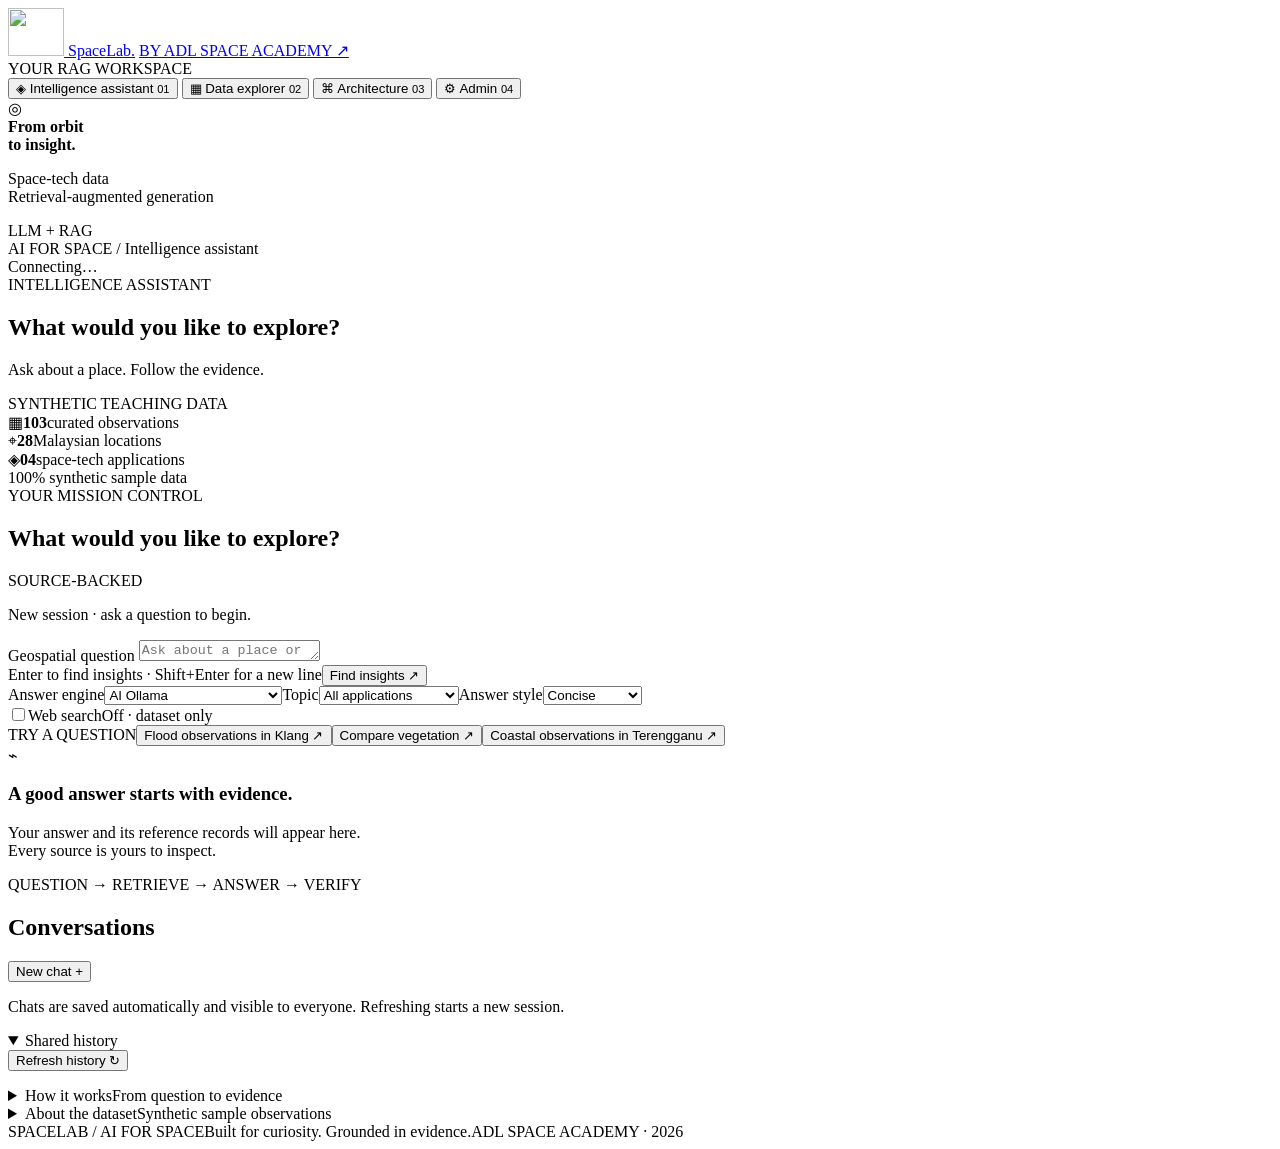
==== frontend/index.html @ 1331785b "feat(chat): preserve session context and show newest exchanges first" ====
<!doctype html>
<html lang="en">
<head>
  <meta charset="utf-8"><meta name="viewport" content="width=device-width, initial-scale=1">
  <meta name="theme-color" content="#10182a">
  <title>SpaceLab | AI for Space Learning · ADL Space Academy</title>
  <meta name="description" content="Explore Malaysian space-tech scenarios with SpaceLab by ADL Space Academy. Ask AI questions, inspect synthetic satellite observations and learn with cited evidence.">
  <meta name="author" content="ADL Space Academy">
  <meta name="robots" content="index, follow, max-image-preview:large">
  <link rel="canonical" href="https://spacelab.adlspace.academy/">
  <link rel="icon" type="image/png" sizes="1024x1024" href="/assets/adl-blue.png">
  <link rel="apple-touch-icon" href="/assets/adl-blue.png">
  <link rel="manifest" href="/site.webmanifest">
  <meta name="application-name" content="SpaceLab">
  <meta name="apple-mobile-web-app-title" content="SpaceLab">
  <meta property="og:type" content="website">
  <meta property="og:locale" content="en_MY">
  <meta property="og:site_name" content="SpaceLab · ADL Space Academy">
  <meta property="og:title" content="SpaceLab | AI for Space Learning · ADL Space Academy">
  <meta property="og:description" content="From orbit to insight. Explore Malaysian space-tech scenarios, ask AI questions and inspect evidence from synthetic satellite observations.">
  <meta property="og:url" content="https://spacelab.adlspace.academy/">
  <meta property="og:image" content="https://spacelab.adlspace.academy/assets/adl-blue.png">
  <meta property="og:image:type" content="image/png">
  <meta property="og:image:width" content="1024">
  <meta property="og:image:height" content="1024">
  <meta property="og:image:alt" content="ADL Apadilangit Space Academy logo">
  <meta name="twitter:card" content="summary_large_image">
  <meta name="twitter:title" content="SpaceLab | AI for Space Learning · ADL Space Academy">
  <meta name="twitter:description" content="Explore Malaysian space-tech scenarios with AI, synthetic satellite observations and evidence you can inspect.">
  <meta name="twitter:image" content="https://spacelab.adlspace.academy/assets/adl-blue.png">
  <meta name="twitter:image:alt" content="ADL Apadilangit Space Academy logo">
  <script type="application/ld+json">
  {
    "@context": "https://schema.org",
    "@type": "WebApplication",
    "name": "SpaceLab",
    "url": "https://spacelab.adlspace.academy/",
    "description": "An educational space-tech workspace for exploring synthetic Malaysian satellite observations, asking AI questions and inspecting cited evidence.",
    "applicationCategory": "EducationalApplication",
    "operatingSystem": "Web browser",
    "inLanguage": "en",
    "image": "https://spacelab.adlspace.academy/assets/adl-blue.png",
    "publisher": {
      "@type": "Organization",
      "name": "ADL Space Academy",
      "url": "https://adlspace.academy/",
      "logo": "https://spacelab.adlspace.academy/assets/adl-blue.png"
    }
  }
  </script>
  <link rel="stylesheet" href="/styles.css"><script defer src="/app.js"></script>
</head>
<body>
  <aside class="sidebar">
    <a class="brand" href="/" aria-label="SpaceLab by ADL Space Academy home"><img class="brand-icon" src="/assets/adl-black.jpeg" width="56" height="48" alt=""> SpaceLab<span class="brand-dot">.</span></a>
    <a class="brand-academy" href="https://adlspace.academy/" target="_blank" rel="noopener noreferrer">BY ADL SPACE ACADEMY ↗</a>
    <div class="workspace-label">YOUR RAG WORKSPACE</div>
    <nav aria-label="Workspace">
      <button class="nav-item active" data-view="assistant"><span>◈</span> Intelligence assistant <small>01</small></button>
      <button class="nav-item" data-view="explorer"><span>▦</span> Data explorer <small>02</small></button>
      <button class="nav-item" data-view="architecture"><span>⌘</span> Architecture <small>03</small></button>
      <button class="nav-item" data-view="admin"><span>⚙</span> Admin <small>04</small></button>
    </nav>
    <div class="sidebar-bottom"><div class="orbit-mini" aria-hidden="true">◎</div><strong>From orbit<br>to insight.</strong><p>Space-tech data<br>Retrieval-augmented generation</p><span class="tag">LLM + RAG</span></div>
  </aside>
  <div class="main-shell">
    <header class="topbar"><span>AI FOR SPACE <span class="slash">/</span> <span id="breadcrumb">Intelligence assistant</span></span><div class="status"><span class="status-dot"></span><span id="connection">Connecting…</span></div></header>
    <main>
      <section id="view-admin" class="view" hidden>
        <div class="page-title"><span class="eyebrow">WORKSPACE CONTROLS</span><h1>Admin</h1><p>Manage answer modes and record updates for everyone using this app.</p></div>
        <section class="card admin-card">
          <form id="admin-login-form">
            <h2>Sign in as admin</h2>
            <label for="admin-password">Admin password<input id="admin-password" type="password" autocomplete="current-password" maxlength="1000" required></label>
            <button class="primary" id="admin-login-button" type="submit">Sign in</button>
          </form>
          <div id="admin-controls" hidden>
            <h2>Admin settings</h2><p>Changes apply to all browsers. Admins can still edit records and upload CSV files when user updates are disabled.</p>
            <form id="admin-settings-form">
              <label class="admin-option"><input id="excerpt-only" type="checkbox" role="switch"> Force excerpt mode only</label>
              <p class="muted">When off, users can choose excerpt or AI mode. When on, AI and web search are disabled.</p>
              <label class="admin-option"><input id="allow-record-updates" type="checkbox" role="switch"> Allow users to update records</label>
              <p class="muted">When off, users cannot edit records or upload CSV files.</p>
              <button class="primary" type="submit">Save settings</button>
            </form>
            <button class="text-button" id="admin-signout" type="button">Sign out</button>
          </div>
          <p id="admin-status" role="status" aria-live="polite"></p>
        </section>
      </section>
      <section id="view-assistant" class="view">
        <header class="assistant-heading"><div><span class="eyebrow">INTELLIGENCE ASSISTANT</span><h1>What would you like to explore?</h1><p>Ask about a place. Follow the evidence.</p></div><span class="tag pale">SYNTHETIC TEACHING DATA</span></header>
        <div class="metrics"><div><span class="metric-icon">▦</span><strong class="record-count">103</strong><span>curated observations</span></div><div><span class="metric-icon">⌖</span><strong class="location-count">28</strong><span>Malaysian locations</span></div><div><span class="metric-icon">◈</span><strong>04</strong><span>space-tech applications</span></div><div><span class="synthetic-dot"></span><span>100% synthetic sample data</span></div></div>
        <div class="workbench">
          <div class="assistant-column">
          <section class="card ask-card"><div class="card-heading"><div><span class="eyebrow">YOUR MISSION CONTROL</span><h2>What would you like to explore?</h2></div><span class="tag pale">SOURCE-BACKED</span></div>
            <p id="chat-status" class="muted" role="status">New session · ask a question to begin.</p>
            <button id="continue-chat" class="primary" type="button" hidden>Continue this session ↗</button>
            <form id="question-form">
              <div class="question-composer">
                <label for="question" class="sr-only">Geospatial question</label>
                <textarea id="question" rows="1" maxlength="1000" minlength="3" required aria-describedby="question-hint" placeholder="Ask about a place or observation…"></textarea>
                <div class="composer-footer"><span id="question-hint">Enter to find insights · Shift+Enter for a new line</span><button type="submit" class="primary" id="ask-button">Find insights <span>↗</span></button></div>
              </div>
              <div class="settings"><label>Answer engine<select id="engine"><option value="qwen" selected>AI Ollama</option><option value="offline">Offline · retrieved excerpts</option></select></label><label>Topic<select id="topic"><option value="all">All applications</option><option value="flood">Flood monitoring</option><option value="vegetation">Vegetation</option><option value="land-use">Land-use change</option><option value="coastal">Coastal observation</option></select></label><label>Answer style<select id="style"><option value="concise">Concise</option><option value="briefing">Field briefing</option></select></label></div>
              <div class="web-search-control"><label class="web-search-toggle" for="web-search"><input id="web-search" type="checkbox" role="switch" aria-describedby="web-search-hint"><span class="switch-track" aria-hidden="true"></span><span>Web search</span></label><span id="web-search-hint">Off · dataset only</span></div>
            </form>
            <div class="suggestions"><span>TRY A QUESTION</span><button data-query="What do the flood observations in Klang show?">Flood observations in Klang ↗</button><button data-query="Compare vegetation in Kuching and Kota Kinabalu.">Compare vegetation ↗</button><button data-query="What do coastal observations show in Terengganu?">Coastal observations in Terengganu ↗</button></div>
          </section>
          <section id="answer-panel" class="card answer-card" tabindex="-1" aria-label="Conversation" aria-live="polite"><div class="empty-answer"><span class="empty-icon">⌁</span><h3>A good answer starts with evidence.</h3><p>Your answer and its reference records will appear here.<br>Every source is yours to inspect.</p><span class="text-badge">QUESTION → RETRIEVE → ANSWER → VERIFY</span></div></section>
          </div>
          <aside class="right-column" aria-label="Conversation history and assistant information">
          <section class="card chat-history" aria-label="Conversation history">
            <div class="chat-toolbar"><h2>Conversations</h2><button id="new-chat" type="button" class="primary">New chat +</button></div>
            <p class="muted">Chats are saved automatically and visible to everyone. Refreshing starts a new session.</p>
            <details id="history-panel" open><summary>Shared history</summary>
              <button id="refresh-history" type="button" class="text-button">Refresh history ↻</button>
              <p id="history-status" role="status" aria-live="polite"></p>
              <div id="history-list"></div>
              <button id="more-history" type="button" class="text-button" hidden>Load more</button>
            </details>
          </section>

            <details class="card pipeline-card support-panel">
              <summary><span>How it works</span><span class="detail-hint">From question to evidence</span></summary>
              <ol class="pipeline"><li><span>01</span><div><strong>Ask in your own words</strong><p>A question about a place or observation.</p></div></li><li><span>02</span><div><strong>Retrieve relevant records</strong><p>BM25 search finds matching reference data.</p></div></li><li><span>03</span><div><strong>Build a grounded answer</strong><p>Read excerpts, or let the configured model draft with citations.</p></div></li><li><span>04</span><div><strong>Check the source</strong><p>Verify the date, value and limitations.</p></div></li></ol>
              <button class="text-button" id="show-prompt">Inspect the AI system prompt ↗</button><pre id="prompt-content" hidden></pre>
            </details>
            <details class="card support-panel">
              <summary><span>About the dataset</span><span class="detail-hint">Synthetic sample observations</span></summary>
              <p class="muted">These invented records help you practise RAG. They are not live satellite measurements or operational advice.</p><button class="text-button" data-go="explorer">Meet your dataset ↗</button>
            </details>
          </aside>
        </div>
      </section>
      <section id="view-explorer" class="view" hidden><div class="page-title"><span class="eyebrow">KNOW YOUR EVIDENCE</span><h1>Explore the dataset.</h1><p><span class="record-count">103</span> invented observations. <span class="location-count">28</span> places across Malaysia. Four ways to see our planet.</p></div><div class="toolbar"><label>Find records<input id="data-search" type="search" placeholder="Search places, sensors or themes"></label><label>Application<select id="data-theme"><option value="all">All applications</option><option value="flood">Flood</option><option value="vegetation">Vegetation</option><option value="land-use">Land-use</option><option value="coastal">Coastal</option></select></label><div class="download-links"><a href="/sample-data/observations.csv" download>CSV ↓</a><a href="/sample-data/observations.json" download>JSON ↓</a><a href="/sample-data/observations.geojson" download>GeoJSON ↓</a></div></div><details class="card csv-import-panel"><summary>Upload CSV · update or add observations</summary>
          <p>Download the <a href="/sample-data/observations.csv" download>current CSV as a template</a>. Matching IDs update existing observations; new IDs add observations. Records missing from the file stay unchanged.</p>
          <p class="muted">Synthetic teaching observations only. Keep the template headers and application metrics. New IDs use the application prefix and three digits (for example, FLOOD-029). Summaries and quality are recalculated. Maximum 2 MB or 2,000 rows. If any row is invalid, nothing is saved.</p>
          <form id="csv-import-form"><label for="csv-file">Choose a CSV file<input id="csv-file" type="file" accept=".csv,text/csv" required aria-describedby="csv-import-status"></label><button id="csv-import-button" class="primary" type="submit" disabled>Upload and save</button></form>
          <p id="csv-import-status" role="status" aria-live="polite"></p>
        </details><div class="explorer-layout"><section class="card location-plot"><h2>Where the records live</h2><p id="map-caption">Malaysia outline · north is up · panels use separate scales. Hover or focus a point for its place name.</p><svg id="location-map" viewBox="0 0 500 480" role="img" aria-label="Map of Peninsular and East Malaysia with sample location markers"></svg><p>Coordinates are approximate place references. All observations and measurement values are fictional. Outline: <a href="https://www.naturalearthdata.com/" target="_blank" rel="noopener noreferrer">Natural Earth</a>.</p></section><section><p id="edit-status" class="muted" role="status" aria-live="polite"></p><div id="record-summary" class="muted" aria-live="polite"></div><div id="records-list" class="records-list"></div></section></div></section>
      <section id="view-architecture" class="view" hidden>
        <div class="page-title"><span class="eyebrow">INSIDE SPACELAB</span><h1>The system behind the answer.</h1><p>Follow the current system: Malaysian sample data, grouped browsing, CSV imports, editable records and optional web context.</p></div>
        <div class="architecture-overview">
          <button type="button" class="architecture-shortcut" data-architecture-target="architecture-system" aria-controls="architecture-system"><span class="tag pale">01 · SYSTEM ARCHITECTURE</span><span class="architecture-shortcut-description">Data storage, grouped Explorer, CSV imports and external services.</span></button>
          <button type="button" class="architecture-shortcut" data-architecture-target="architecture-process" aria-controls="architecture-process"><span class="tag pale">02 · PROCESS FLOW</span><span class="architecture-shortcut-description">Dataset queries, atomic CSV imports, generation and fallback.</span></button>
          <button type="button" class="architecture-shortcut" data-architecture-target="architecture-plain-language" aria-controls="architecture-plain-language"><span class="tag pale">03 · PLAIN-LANGUAGE GUIDE</span><span class="architecture-shortcut-description">How the finder, calculator, researcher and writer work together.</span></button>
        </div>
        <details id="architecture-system" class="card diagram-card architecture-section" aria-labelledby="architecture-heading" open>
          <summary class="diagram-summary"><h2 id="architecture-heading"><span class="diagram-summary-copy"><span class="eyebrow">01 / HOW THE COMPONENTS CONNECT</span><span class="diagram-summary-title">System architecture</span></span><span class="diagram-toggle" aria-hidden="true"></span></h2></summary>
          <div class="diagram-content"><div class="diagram-download"><a class="text-button" href="/diagrams/architecture.svg" download="spacelab-architecture.svg">Download SVG ↓</a></div>
          <p class="muted">One browser app and a shared Python backend, served locally or through Heroku Gunicorn. The backend combines the bundled dataset with saved edits and uploaded observations, computes results and optionally calls the model and web-search service.</p>
          <section aria-labelledby="component-folders-heading">
            <h3 id="component-folders-heading">Components and folders</h3>
            <p class="muted">Each folder groups one responsibility. The backend serves the frontend and calls the RAG engine in the same Python process. Ollama and web search connect to optional external services.</p>
            <div class="architecture-notes">
              <div><h3><code>frontend/</code> · Browser interface</h3><p>Pages, styles and JavaScript for the assistant, Data Explorer and Architecture views. Bundled map assets provide geographic context. Data Explorer groups records by application with counts and search. The browser sends questions, record edits and CSV uploads to the backend API.</p></div>
              <div><h3><code>backend/</code> · Python API gateway</h3><p><code>server.py</code> starts the local server; <code>webapp.py</code> handles HTTP routes and the production WSGI entry point. It validates requests, serves UI assets, reads current records and returns answers, saved edits, CSV import counts and exports.</p></div>
              <div><h3><code>rag_server/</code> · RAG and AI context</h3><p><code>rag.py</code> retrieves dataset evidence, computes rankings and listings, and composes excerpts or calls Ollama. <code>web_context.py</code> builds model context with optional external search excerpts and checks citations.</p></div>
              <div><h3><code>data/</code> · Datasets and persistence</h3><p><code>sample-data/</code> holds the JSON, CSV, GeoJSON and practice queries. <code>generate_data.py</code> rebuilds the synthetic corpus. <code>record_store.py</code> validates edits and entire CSV uploads, merges SQLite overrides and added records, and exports current records; local saves live in <code>database/</code>.</p></div>
              <div><h3><code>docs/</code> · Architecture and guides</h3><p><code>diagrams/</code> holds the downloadable architecture and process-flow SVG documents shown on this page. <code>HEROKU.md</code> describes deployment, model connections and storage limits.</p></div>
              <div><h3><code>tests/</code> · Shared verification</h3><p>Unit and HTTP integration checks cover retrieval, model and search fallback, data consistency, record editing, atomic CSV upserts, import validation, concurrent writes and API responses. Deployment settings such as <code>Procfile</code> and <code>requirements.txt</code> stay at the repository root.</p></div>
            </div>
            <p class="muted">Question flow: <code>frontend/</code> → <code>backend/</code> → current records from <code>data/</code> → evidence and answer from <code>rag_server/</code> → backend response → browser. Edits and CSV imports pass through the backend to the same SQLite data store. Imports validate every row before one transaction updates matching IDs and inserts new IDs.</p>
          </section>
          <figure class="diagram-figure"><div class="diagram-scroll" tabindex="0" role="region" aria-label="System architecture diagram; scroll horizontally on smaller screens"><img src="/diagrams/architecture.svg" width="1200" height="1700" alt="The browser connects through local Python or Heroku Gunicorn to shared routes. Each request reads bundled JSON plus SQLite edits and uploaded records. Grouped Data Explorer supports atomic CSV imports by ID. Python searches all matching data or computes rankings and complete lists. An optional Ollama model receives dataset evidence and, with Web search on, separate external excerpts. References, dynamic downloads and a bundled Malaysia map are available in the browser."></div><figcaption>Solid arrows show the dataset and response paths. Dashed arrows show optional web search and model generation. Peninsular and East Malaysia map outlines are bundled locally.</figcaption></figure>
          <div class="architecture-notes">
            <div><h3>Nationwide sample data</h3><p>The generator creates 103 synthetic observations across 28 locations, covering all 13 Malaysian states and three federal territories. Four applications cover flood, vegetation, land-use and coastal observations. These are invented teaching measurements.</p></div>
            <div><h3>Persistent record editing</h3><p>Expand an application group, then a record, and choose Edit record, then Save changes or Cancel. The backend validates changes and detects stale edits. Saved overrides live in local SQLite, separate from the bundled JSON, and are read for each request.</p></div>
            <div><h3>Atomic CSV import</h3><p>Download the current CSV as a template, then upload selected rows. Matching IDs update existing observations; new IDs add observations. Omitted records stay unchanged. Only synthetic teaching observations are supported. Invalid rows reject the entire file with a row-specific error.</p></div>
            <div><h3>Immediate data updates</h3><p>New answers, rankings, map markers and CSV, JSON or GeoJSON downloads use saved values immediately. Observation summaries and quality labels update automatically; IDs, applications and units remain stable. The importing or editing browser clears its previous answer after a successful save; other open browsers must refresh their records.</p></div>
            <div><h3>Malaysia reference map</h3><p>The Explorer draws locally bundled Natural Earth country outlines behind the markers. Both use the same coordinate projection. Peninsular and East Malaysia use separate panel scales, with hover and keyboard-focus labels. The map works offline.</p></div>
            <div><h3>Model and web connections</h3><p>The backend calls the configured Ollama-compatible model. The Web search switch is off by default. Turning it on selects AI Ollama and searches through Ollama Cloud for up to five external excerpts. Model and search credentials stay on the server.</p></div>
            <div><h3>Deployment and persistence</h3><p>Local SQLite edits and uploaded observations survive local app restarts and are shared by workers on the same filesystem. Heroku dyno filesystems are temporary and separate; durable hosted editing needs persistent storage. Local development can use local Ollama; Heroku needs a reachable model endpoint.</p></div>
          </div>
          <details class="bm25-explainer"><summary>How does retrieval differ from numeric ranking?</summary><p>Exact place and state names, topic aliases and the selected Topic narrow the candidate records. General questions use BM25 to rank positive text matches, with <code>k1 = 1.5</code> and <code>b = 0.75</code>. There is no fixed source-count cap. BM25 scores measure text relevance, not confidence or environmental severity.</p><p>Questions such as “top 5 worst flood in Malaysia” sort every matching record numerically before selecting five results. Flood rankings use inundated area, not overall severity. “List all flood observations” returns every matching record. Python computes these results directly, including when AI Ollama is selected.</p><p>Regional phrases such as “southern Malaysia” are not built-in state filters. With web search enabled, the model can use external context to explain a regional interpretation and its limitations. This project uses lexical retrieval, with no model training, embeddings or vector database.</p><p><a class="text-button" href="https://www.elastic.co/blog/practical-bm25-part-2-the-bm25-algorithm-and-its-variables" target="_blank" rel="noopener noreferrer">Explore BM25 scoring ↗</a> · <a class="text-button" href="https://nlp.stanford.edu/IR-book/html/htmledition/okapi-bm25-a-non-binary-model-1.html" target="_blank" rel="noopener noreferrer">Stanford information retrieval chapter ↗</a></p></details>
          </div>
        </details>
        <details id="architecture-process" class="card diagram-card architecture-section" aria-labelledby="flow-heading">
          <summary class="diagram-summary"><h2 id="flow-heading"><span class="diagram-summary-copy"><span class="eyebrow">02 / FROM QUESTION TO RESPONSE</span><span class="diagram-summary-title">Process flow</span></span><span class="diagram-toggle" aria-hidden="true"></span></h2></summary>
          <div class="diagram-content"><div class="diagram-download"><a class="text-button" href="/diagrams/process-flow.svg" download="spacelab-process-flow.svg">Download SVG ↓</a></div>
          <p class="muted">The request validates settings, reads current records and selects evidence. Web search adds an optional external path; computed dataset rankings and listings remain intact.</p>
          <figure class="diagram-figure"><div class="diagram-scroll" tabindex="0" role="region" aria-label="Process flow diagram; scroll horizontally on smaller screens"><img src="/diagrams/process-flow.svg" width="1200" height="1900" alt="After validation, the backend reads merged dataset records, computes rankings or full listings, or searches with BM25. Web search runs only when enabled and returns separate external excerpts or a search notice. Optional generation checks supplied source IDs and falls back to labelled excerpts. The browser separates the answer, clarification, dataset references and web links. CSV uploads validate every row, then atomically update matching IDs or add new IDs."></div><figcaption>The left path covers dataset evidence; the optional right path adds web references. Direct computed results and excerpts can return without a model call. New requests read saved edits and imported observations. The separate CSV path validates the whole file before saving.</figcaption></figure>
          <div class="architecture-notes">
            <div><h3>Dataset-only requests</h3><p>Web off makes no search-provider request. The model receives dataset evidence only. Without matching records, or for live conditions and predictions, the dataset-only path reports insufficient evidence. Offline mode shows excerpts and computed results without a model call.</p></div>
            <div><h3>Web-assisted requests</h3><p>Web on sends the question to Ollama Cloud search. Usable excerpts and their URLs form a separate evidence set, which can support model inference even when the dataset is insufficient. External context never validates invented measurements or replaces computed dataset results. Choosing Offline turns the switch off.</p></div>
            <div><h3>Transparent fallback</h3><p>Search failures and empty results are labelled, and the response uses dataset evidence. Model errors, timeouts and missing or invalid citations fall back to labelled excerpts. Successful web references remain available when the model fails.</p></div>
            <div><h3>Check evidence and dates</h3><p>Generated citation IDs must belong to the supplied evidence; web-assisted answers must cite a web reference. This checks source identity, not whether every claim follows from it. Search retrieval times are not publication dates. Verify relevance, dates and limitations.</p></div>
            <div><h3>References and exports</h3><p>The displayed answer hides inline source IDs and the duplicate Refs footer. The References section separates synthetic dataset cards from clickable external links and excerpts. Response JSON downloads retain both evidence sets, actual mode, notices and search status.</p></div>
            <div><h3>CSV upload flow</h3><p>The browser posts UTF-8 CSV to <code>/api/records/import</code> as <code>text/csv</code>, limited to 2 MB and 2,000 rows. The server rejects duplicate IDs, invalid headers, dates, measurements or applications. Within one SQLite transaction, it validates all rows, upserts by ID and returns added/updated counts plus the current dataset. Summaries and quality are recalculated. Imports replace supplied editable values; individual edits retain stale-version protection.</p></div>
            <div><h3>Edit and save flow</h3><p>An Explorer edit submits the original record and changed fields. Validation errors keep the draft available; a conflict protects newer edits. Successful saves update SQLite and the editing browser, while later queries and data downloads read the merged values.</p></div>
          </div>
          </div>
        </details>
        <details id="architecture-plain-language" class="card diagram-card architecture-section" aria-labelledby="plain-language-heading">
          <summary class="diagram-summary"><h2 id="plain-language-heading"><span class="diagram-summary-copy"><span class="eyebrow">03 / NO CODING KNOWLEDGE NEEDED</span><span class="diagram-summary-title">From your question to a grounded answer</span></span><span class="diagram-toggle" aria-hidden="true"></span></h2></summary>
          <div class="diagram-content"><div class="diagram-download"><a class="text-button" href="/diagrams/plain-language-flow.svg" download="spacelab-plain-language-flow.svg">Download SVG ↓</a></div>
          <p class="muted">Think of SpaceLab as a notebook, a finder, a calculator, an optional web researcher and an AI writer. Each has a different job.</p>
          <figure class="diagram-figure"><div class="diagram-scroll" tabindex="0" role="region" aria-label="Plain-language process diagram; scroll horizontally on smaller screens"><img src="/diagrams/plain-language-flow.svg" width="1100" height="1530" alt="SpaceLab reads synthetic Malaysian observations and saved edits, checks every matching record, and calculates rankings itself. Web search optionally supplies external context. The AI writer explains the evidence, or the app shows source excerpts. Users check separate dataset and web references, browse application groups and edit or import synthetic observations by ID."></div><figcaption>The calculator handles rankings and complete lists. The optional writer explains the supplied evidence. The notebook combines bundled sample records with saved edits and CSV additions; web references stay separate.</figcaption></figure>
          <div class="architecture-notes">
            <div><h3>Your notebook</h3><p>The dataset contains invented observations around Malaysia. Browse application groups in Data Explorer. Edit a record or upload a CSV to update the notebook for everyone using this app. Summaries, map markers, future answers and data downloads use those saved changes.</p></div>
            <div><h3>Choose the evidence</h3><p>Leave Web search off to use your dataset only. Turn it on to add external context with links you can inspect. Offline mode uses the calculator and source excerpts; AI Ollama asks the configured model to help explain the evidence.</p></div>
            <div><h3>Your final check</h3><p>Open References to inspect the dataset cards and any web sources. A plausible answer still needs checking. Sample measurements describe classroom scenarios; external excerpts may be incomplete or out of date.</p></div>
          </div>
          </div>
        </details>
      </section>
      <footer><span>SPACELAB / AI FOR SPACE</span><span>Built for curiosity. Grounded in evidence.</span><span>ADL SPACE ACADEMY · 2026</span></footer>
    </main>
  </div>
</body>
</html>
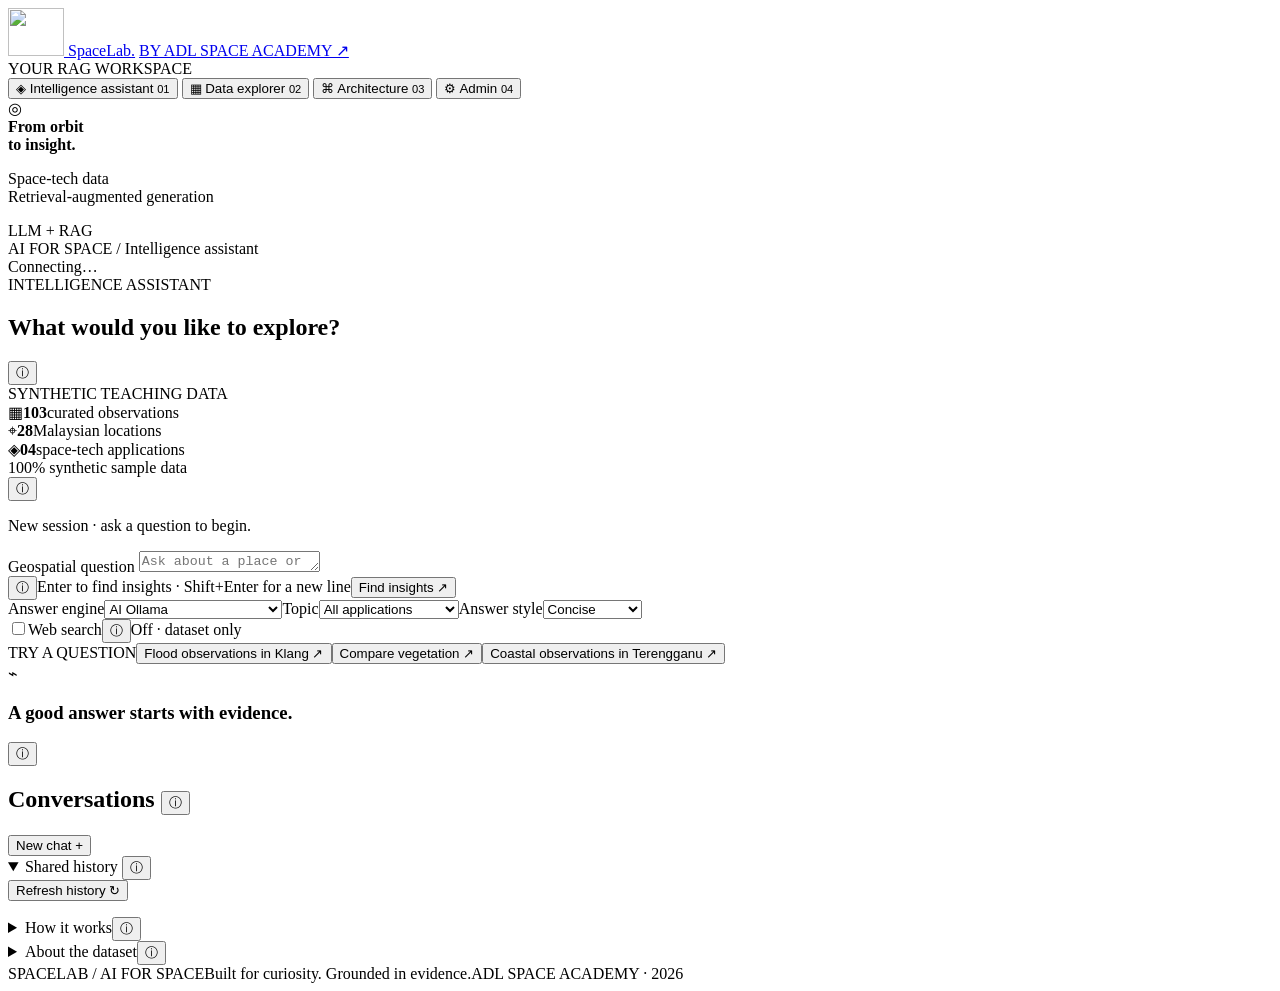
==== commit 3ec9ad47: "feat(assistant): simplify notes with accessible tooltips" ====
--- a/frontend/index.html
+++ b/frontend/index.html
@@ -89,46 +89,45 @@
         </section>
       </section>
       <section id="view-assistant" class="view">
-        <header class="assistant-heading"><div><span class="eyebrow">INTELLIGENCE ASSISTANT</span><h1>What would you like to explore?</h1><p>Ask about a place. Follow the evidence.</p></div><span class="tag pale">SYNTHETIC TEACHING DATA</span></header>
+        <header class="assistant-heading"><div><span class="eyebrow">INTELLIGENCE ASSISTANT</span><h1>What would you like to explore?</h1><button type="button" class="note-trigger" data-tooltip="Ask about a place. Follow the evidence." aria-label="Assistant information">ⓘ</button></div><span class="tag pale">SYNTHETIC TEACHING DATA</span></header>
         <div class="metrics"><div><span class="metric-icon">▦</span><strong class="record-count">103</strong><span>curated observations</span></div><div><span class="metric-icon">⌖</span><strong class="location-count">28</strong><span>Malaysian locations</span></div><div><span class="metric-icon">◈</span><strong>04</strong><span>space-tech applications</span></div><div><span class="synthetic-dot"></span><span>100% synthetic sample data</span></div></div>
         <div class="workbench">
           <div class="assistant-column">
-          <section class="card ask-card"><div class="card-heading"><div><span class="eyebrow">YOUR MISSION CONTROL</span><h2>What would you like to explore?</h2></div><span class="tag pale">SOURCE-BACKED</span></div>
-            <p id="chat-status" class="muted" role="status">New session · ask a question to begin.</p>
+          <section class="card ask-card" aria-label="Prompt composer">
+            <div class="composer-session"><button type="button" class="note-trigger" data-tooltip-source="chat-status" aria-describedby="chat-status" aria-label="Session information">ⓘ</button></div><p id="chat-status" class="sr-only" role="status">New session · ask a question to begin.</p>
             <button id="continue-chat" class="primary" type="button" hidden>Continue this session ↗</button>
             <form id="question-form">
               <div class="question-composer">
                 <label for="question" class="sr-only">Geospatial question</label>
                 <textarea id="question" rows="1" maxlength="1000" minlength="3" required aria-describedby="question-hint" placeholder="Ask about a place or observation…"></textarea>
-                <div class="composer-footer"><span id="question-hint">Enter to find insights · Shift+Enter for a new line</span><button type="submit" class="primary" id="ask-button">Find insights <span>↗</span></button></div>
+                <div class="composer-footer"><button type="button" class="note-trigger" data-tooltip-source="question-hint" aria-describedby="question-hint" aria-label="Keyboard shortcuts">ⓘ</button><span id="question-hint" class="sr-only">Enter to find insights · Shift+Enter for a new line</span><button type="submit" class="primary" id="ask-button">Find insights <span>↗</span></button></div>
               </div>
               <div class="settings"><label>Answer engine<select id="engine"><option value="qwen" selected>AI Ollama</option><option value="offline">Offline · retrieved excerpts</option></select></label><label>Topic<select id="topic"><option value="all">All applications</option><option value="flood">Flood monitoring</option><option value="vegetation">Vegetation</option><option value="land-use">Land-use change</option><option value="coastal">Coastal observation</option></select></label><label>Answer style<select id="style"><option value="concise">Concise</option><option value="briefing">Field briefing</option></select></label></div>
-              <div class="web-search-control"><label class="web-search-toggle" for="web-search"><input id="web-search" type="checkbox" role="switch" aria-describedby="web-search-hint"><span class="switch-track" aria-hidden="true"></span><span>Web search</span></label><span id="web-search-hint">Off · dataset only</span></div>
+              <div class="web-search-control"><label class="web-search-toggle" for="web-search"><input id="web-search" type="checkbox" role="switch" aria-describedby="web-search-hint"><span class="switch-track" aria-hidden="true"></span><span>Web search</span></label><button type="button" class="note-trigger" data-tooltip-source="web-search-hint" aria-describedby="web-search-hint" aria-label="Web search information">ⓘ</button><span id="web-search-hint" class="sr-only">Off · dataset only</span></div>
             </form>
             <div class="suggestions"><span>TRY A QUESTION</span><button data-query="What do the flood observations in Klang show?">Flood observations in Klang ↗</button><button data-query="Compare vegetation in Kuching and Kota Kinabalu.">Compare vegetation ↗</button><button data-query="What do coastal observations show in Terengganu?">Coastal observations in Terengganu ↗</button></div>
           </section>
-          <section id="answer-panel" class="card answer-card" tabindex="-1" aria-label="Conversation" aria-live="polite"><div class="empty-answer"><span class="empty-icon">⌁</span><h3>A good answer starts with evidence.</h3><p>Your answer and its reference records will appear here.<br>Every source is yours to inspect.</p><span class="text-badge">QUESTION → RETRIEVE → ANSWER → VERIFY</span></div></section>
+          <section id="answer-panel" class="card answer-card" tabindex="-1" aria-label="Conversation" aria-live="polite"><div class="empty-answer"><span class="empty-icon">⌁</span><h3>A good answer starts with evidence.</h3><button type="button" class="note-trigger" data-tooltip="Your answer and its reference records will appear here. Every source is yours to inspect. Question → retrieve → answer → verify." aria-label="Conversation information">ⓘ</button></div></section>
           </div>
           <aside class="right-column" aria-label="Conversation history and assistant information">
           <section class="card chat-history" aria-label="Conversation history">
-            <div class="chat-toolbar"><h2>Conversations</h2><button id="new-chat" type="button" class="primary">New chat +</button></div>
-            <p class="muted">Chats are saved automatically and visible to everyone. Refreshing starts a new session.</p>
-            <details id="history-panel" open><summary>Shared history</summary>
+            <div class="chat-toolbar"><h2>Conversations <button type="button" class="note-trigger" data-tooltip="Chats are saved automatically and visible to everyone. Refreshing starts a new session." aria-label="History information">ⓘ</button></h2><button id="new-chat" type="button" class="primary">New chat +</button></div>
+            <details id="history-panel" open><summary>Shared history <button type="button" class="note-trigger" data-tooltip-source="history-status" aria-describedby="history-status" aria-label="History status">ⓘ</button></summary>
               <button id="refresh-history" type="button" class="text-button">Refresh history ↻</button>
-              <p id="history-status" role="status" aria-live="polite"></p>
+              <p id="history-status" class="sr-only" role="status" aria-live="polite"></p>
               <div id="history-list"></div>
               <button id="more-history" type="button" class="text-button" hidden>Load more</button>
             </details>
           </section>
 
             <details class="card pipeline-card support-panel">
-              <summary><span>How it works</span><span class="detail-hint">From question to evidence</span></summary>
-              <ol class="pipeline"><li><span>01</span><div><strong>Ask in your own words</strong><p>A question about a place or observation.</p></div></li><li><span>02</span><div><strong>Retrieve relevant records</strong><p>BM25 search finds matching reference data.</p></div></li><li><span>03</span><div><strong>Build a grounded answer</strong><p>Read excerpts, or let the configured model draft with citations.</p></div></li><li><span>04</span><div><strong>Check the source</strong><p>Verify the date, value and limitations.</p></div></li></ol>
+              <summary><span>How it works</span><button type="button" class="note-trigger" data-tooltip="From question to evidence." aria-label="How it works information">ⓘ</button></summary>
+              <ol class="pipeline"><li><span>01</span><div><strong>Ask in your own words</strong> <button type="button" class="note-trigger" data-tooltip="A question about a place or observation." aria-label="About ask in your own words">ⓘ</button></div></li><li><span>02</span><div><strong>Retrieve relevant records</strong> <button type="button" class="note-trigger" data-tooltip="BM25 search finds matching reference data." aria-label="About retrieve relevant records">ⓘ</button></div></li><li><span>03</span><div><strong>Build a grounded answer</strong> <button type="button" class="note-trigger" data-tooltip="Read excerpts, or let the configured model draft with citations." aria-label="About build a grounded answer">ⓘ</button></div></li><li><span>04</span><div><strong>Check the source</strong> <button type="button" class="note-trigger" data-tooltip="Verify the date, value and limitations." aria-label="About check the source">ⓘ</button></div></li></ol>
               <button class="text-button" id="show-prompt">Inspect the AI system prompt ↗</button><pre id="prompt-content" hidden></pre>
             </details>
             <details class="card support-panel">
-              <summary><span>About the dataset</span><span class="detail-hint">Synthetic sample observations</span></summary>
-              <p class="muted">These invented records help you practise RAG. They are not live satellite measurements or operational advice.</p><button class="text-button" data-go="explorer">Meet your dataset ↗</button>
+              <summary><span>About the dataset</span><button type="button" class="note-trigger" data-tooltip="These invented records help you practise RAG. They are not live satellite measurements or operational advice." aria-label="Dataset information">ⓘ</button></summary>
+              <button class="text-button" data-go="explorer">Meet your dataset ↗</button>
             </details>
           </aside>
         </div>
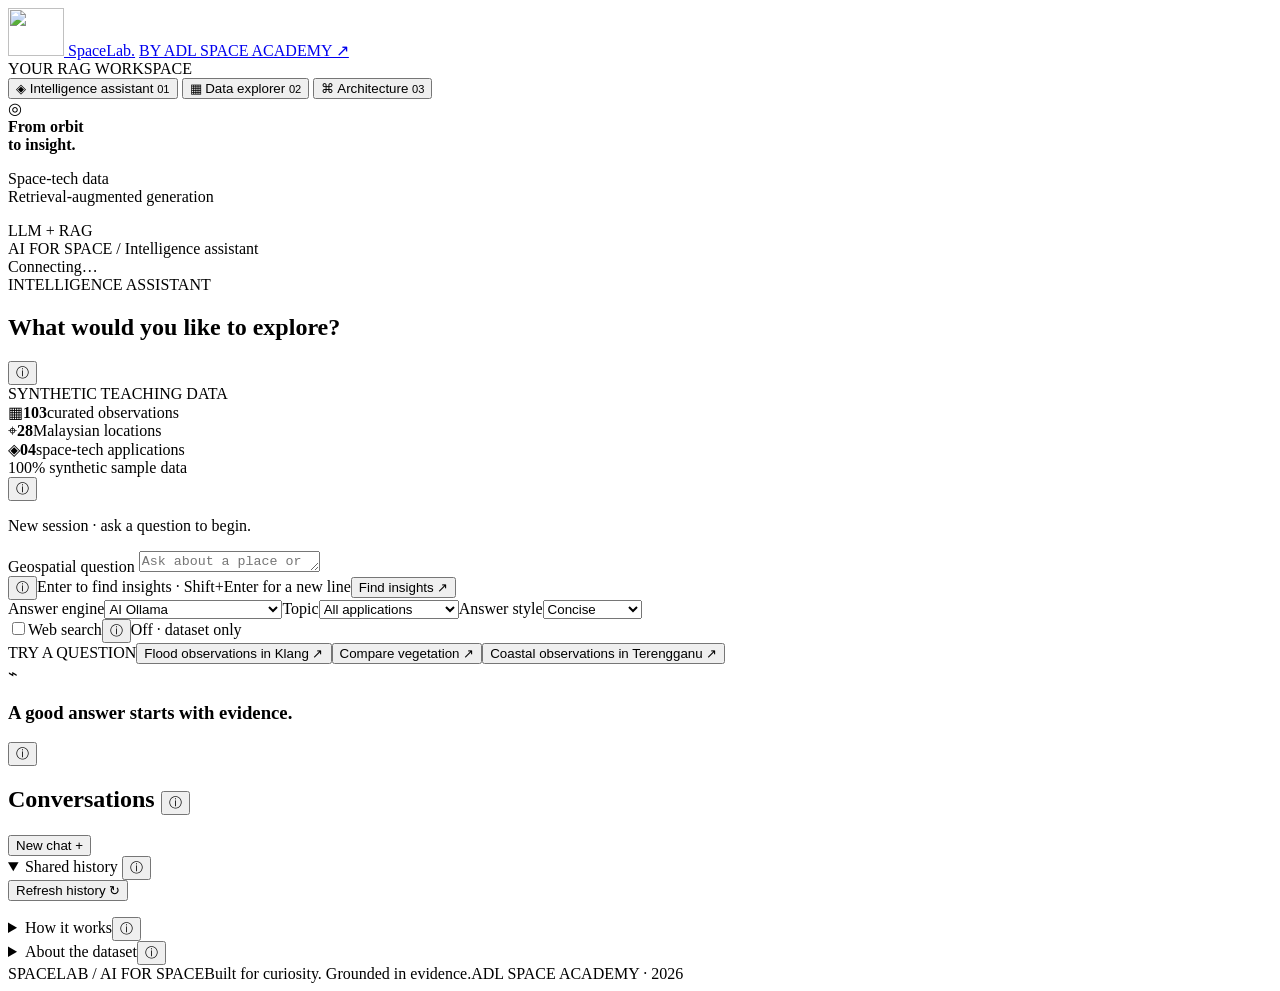
==== commit ee4609c0: "feat(admin): reveal sign-in with a hidden keyboard shortcut" ====
--- a/frontend/index.html
+++ b/frontend/index.html
@@ -59,7 +59,7 @@
       <button class="nav-item active" data-view="assistant"><span>◈</span> Intelligence assistant <small>01</small></button>
       <button class="nav-item" data-view="explorer"><span>▦</span> Data explorer <small>02</small></button>
       <button class="nav-item" data-view="architecture"><span>⌘</span> Architecture <small>03</small></button>
-      <button class="nav-item" data-view="admin"><span>⚙</span> Admin <small>04</small></button>
+      <button class="nav-item" data-view="admin" hidden><span>⚙</span> Admin <small>04</small></button>
     </nav>
     <div class="sidebar-bottom"><div class="orbit-mini" aria-hidden="true">◎</div><strong>From orbit<br>to insight.</strong><p>Space-tech data<br>Retrieval-augmented generation</p><span class="tag">LLM + RAG</span></div>
   </aside>
@@ -69,7 +69,7 @@
       <section id="view-admin" class="view" hidden>
         <div class="page-title"><span class="eyebrow">WORKSPACE CONTROLS</span><h1>Admin</h1><p>Manage answer modes and record updates for everyone using this app.</p></div>
         <section class="card admin-card">
-          <form id="admin-login-form">
+          <form id="admin-login-form" hidden>
             <h2>Sign in as admin</h2>
             <label for="admin-password">Admin password<input id="admin-password" type="password" autocomplete="current-password" maxlength="1000" required></label>
             <button class="primary" id="admin-login-button" type="submit">Sign in</button>
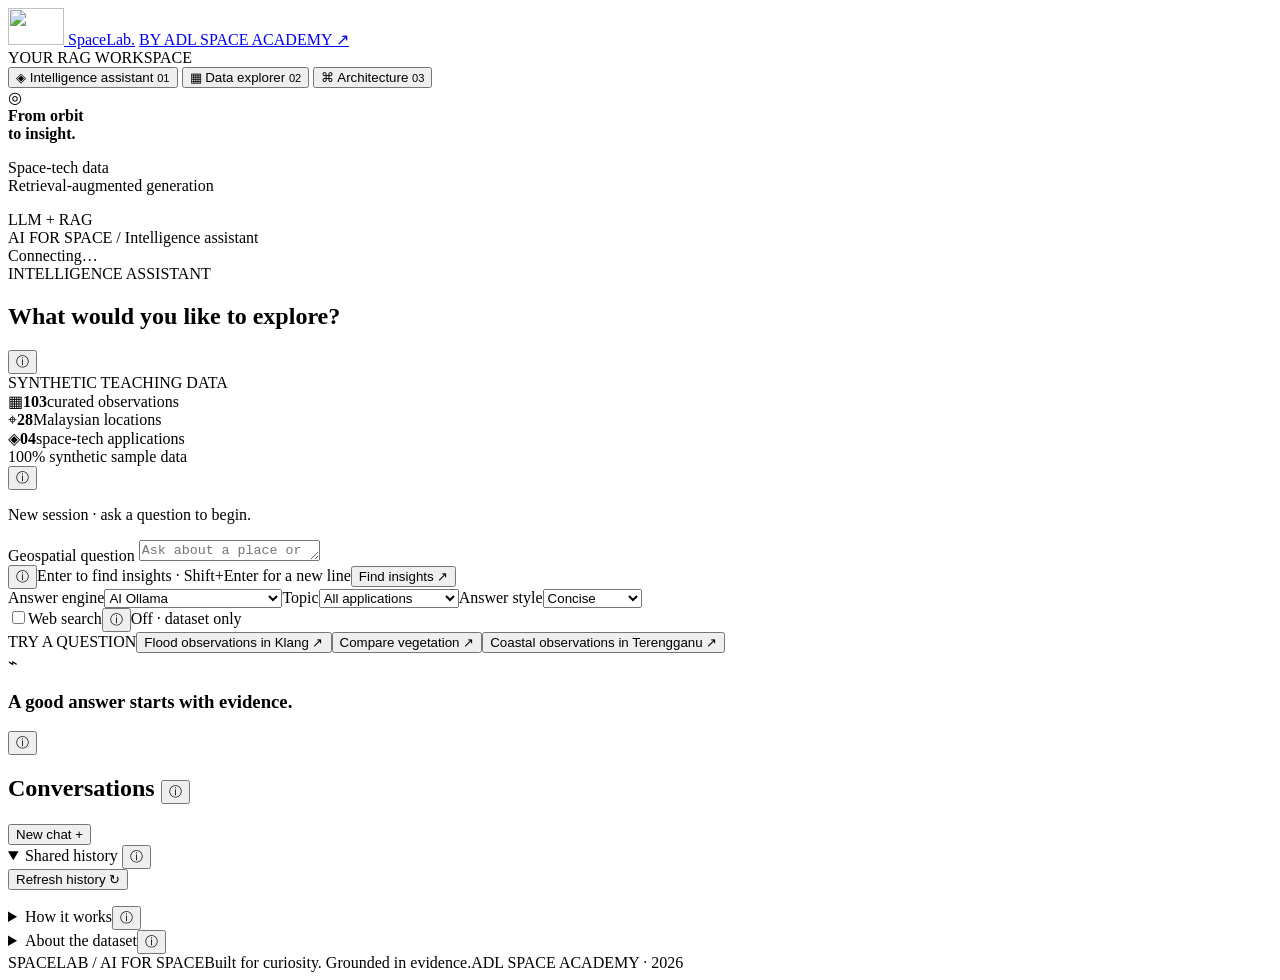
==== commit 3504166d: "fix(branding): replace academy logo with new asset" ====
--- a/frontend/index.html
+++ b/frontend/index.html
@@ -8,8 +8,8 @@
   <meta name="author" content="ADL Space Academy">
   <meta name="robots" content="index, follow, max-image-preview:large">
   <link rel="canonical" href="https://spacelab.adlspace.academy/">
-  <link rel="icon" type="image/png" sizes="1024x1024" href="/assets/adl-blue.png">
-  <link rel="apple-touch-icon" href="/assets/adl-blue.png">
+  <link rel="icon" type="image/png" sizes="1536x1024" href="/assets/adl-new-logo.png">
+  <link rel="apple-touch-icon" href="/assets/adl-new-logo.png">
   <link rel="manifest" href="/site.webmanifest">
   <meta name="application-name" content="SpaceLab">
   <meta name="apple-mobile-web-app-title" content="SpaceLab">
@@ -19,15 +19,15 @@
   <meta property="og:title" content="SpaceLab | AI for Space Learning · ADL Space Academy">
   <meta property="og:description" content="From orbit to insight. Explore Malaysian space-tech scenarios, ask AI questions and inspect evidence from synthetic satellite observations.">
   <meta property="og:url" content="https://spacelab.adlspace.academy/">
-  <meta property="og:image" content="https://spacelab.adlspace.academy/assets/adl-blue.png">
+  <meta property="og:image" content="https://spacelab.adlspace.academy/assets/adl-new-logo.png">
   <meta property="og:image:type" content="image/png">
-  <meta property="og:image:width" content="1024">
+  <meta property="og:image:width" content="1536">
   <meta property="og:image:height" content="1024">
   <meta property="og:image:alt" content="ADL Apadilangit Space Academy logo">
   <meta name="twitter:card" content="summary_large_image">
   <meta name="twitter:title" content="SpaceLab | AI for Space Learning · ADL Space Academy">
   <meta name="twitter:description" content="Explore Malaysian space-tech scenarios with AI, synthetic satellite observations and evidence you can inspect.">
-  <meta name="twitter:image" content="https://spacelab.adlspace.academy/assets/adl-blue.png">
+  <meta name="twitter:image" content="https://spacelab.adlspace.academy/assets/adl-new-logo.png">
   <meta name="twitter:image:alt" content="ADL Apadilangit Space Academy logo">
   <script type="application/ld+json">
   {
@@ -39,26 +39,27 @@
     "applicationCategory": "EducationalApplication",
     "operatingSystem": "Web browser",
     "inLanguage": "en",
-    "image": "https://spacelab.adlspace.academy/assets/adl-blue.png",
+    "image": "https://spacelab.adlspace.academy/assets/adl-new-logo.png",
     "publisher": {
       "@type": "Organization",
       "name": "ADL Space Academy",
       "url": "https://adlspace.academy/",
-      "logo": "https://spacelab.adlspace.academy/assets/adl-blue.png"
+      "logo": "https://spacelab.adlspace.academy/assets/adl-new-logo.png"
     }
   }
   </script>
-  <link rel="stylesheet" href="/styles.css"><script defer src="/app.js"></script>
+  <link rel="stylesheet" href="/styles.css"><script defer src="/app.js"></script><script defer src="/quiz.js"></script>
 </head>
 <body>
   <aside class="sidebar">
-    <a class="brand" href="/" aria-label="SpaceLab by ADL Space Academy home"><img class="brand-icon" src="/assets/adl-black.jpeg" width="56" height="48" alt=""> SpaceLab<span class="brand-dot">.</span></a>
+    <a class="brand" href="/" aria-label="SpaceLab by ADL Space Academy home"><img class="brand-icon" src="/assets/adl-new-logo.png" width="56" height="37" alt="" draggable="false"> SpaceLab<span class="brand-dot">.</span></a>
     <a class="brand-academy" href="https://adlspace.academy/" target="_blank" rel="noopener noreferrer">BY ADL SPACE ACADEMY ↗</a>
     <div class="workspace-label">YOUR RAG WORKSPACE</div>
     <nav aria-label="Workspace">
       <button class="nav-item active" data-view="assistant"><span>◈</span> Intelligence assistant <small>01</small></button>
       <button class="nav-item" data-view="explorer"><span>▦</span> Data explorer <small>02</small></button>
       <button class="nav-item" data-view="architecture"><span>⌘</span> Architecture <small>03</small></button>
+      <button class="nav-item" data-view="quiz" hidden><span>◆</span> AI Showdown <small>QUIZ</small></button>
       <button class="nav-item" data-view="admin" hidden><span>⚙</span> Admin <small>04</small></button>
     </nav>
     <div class="sidebar-bottom"><div class="orbit-mini" aria-hidden="true">◎</div><strong>From orbit<br>to insight.</strong><p>Space-tech data<br>Retrieval-augmented generation</p><span class="tag">LLM + RAG</span></div>
@@ -83,10 +84,21 @@
               <p class="muted">When off, users cannot edit records or upload CSV files.</p>
               <button class="primary" type="submit">Save settings</button>
             </form>
+            <section class="quiz-admin" aria-labelledby="quiz-admin-title">
+              <h2 id="quiz-admin-title">AI Showdown · Quiz control</h2>
+              <p>15 questions · 10–20 seconds by difficulty · First answer is final · 1 point per correct answer. Open registration, wait for players, then start everyone together. Starting closes registration. Tied scores are ranked by the fastest total time on correct answers. Hiding the quiz does not pause the clock.</p>
+              <div class="quiz-actions"><button type="button" id="quiz-toggle">Enable quiz</button><button type="button" id="quiz-start" class="primary">Start quiz</button><button type="button" id="quiz-reset">Reset round &amp; all results</button></div>
+              <p id="quiz-admin-status" role="status"></p><div id="quiz-admin-results"></div>
+            </section>
             <button class="text-button" id="admin-signout" type="button">Sign out</button>
           </div>
           <p id="admin-status" role="status" aria-live="polite"></p>
         </section>
+      </section>
+      <section id="view-quiz" class="view" hidden>
+        <div class="page-title"><span class="eyebrow">AI FOR SPACE / LIVE CHALLENGE</span><h1>SpaceLab Showdown.</h1><p>Think fast. Follow the evidence. 15 questions. 10–20 seconds by difficulty. Your first answer is final.</p></div>
+        <div id="quiz-stage" class="card quiz-stage"></div>
+        <p id="quiz-message" role="status" aria-live="polite"></p>
       </section>
       <section id="view-assistant" class="view">
         <header class="assistant-heading"><div><span class="eyebrow">INTELLIGENCE ASSISTANT</span><h1>What would you like to explore?</h1><button type="button" class="note-trigger" data-tooltip="Ask about a place. Follow the evidence." aria-label="Assistant information">ⓘ</button></div><span class="tag pale">SYNTHETIC TEACHING DATA</span></header>
